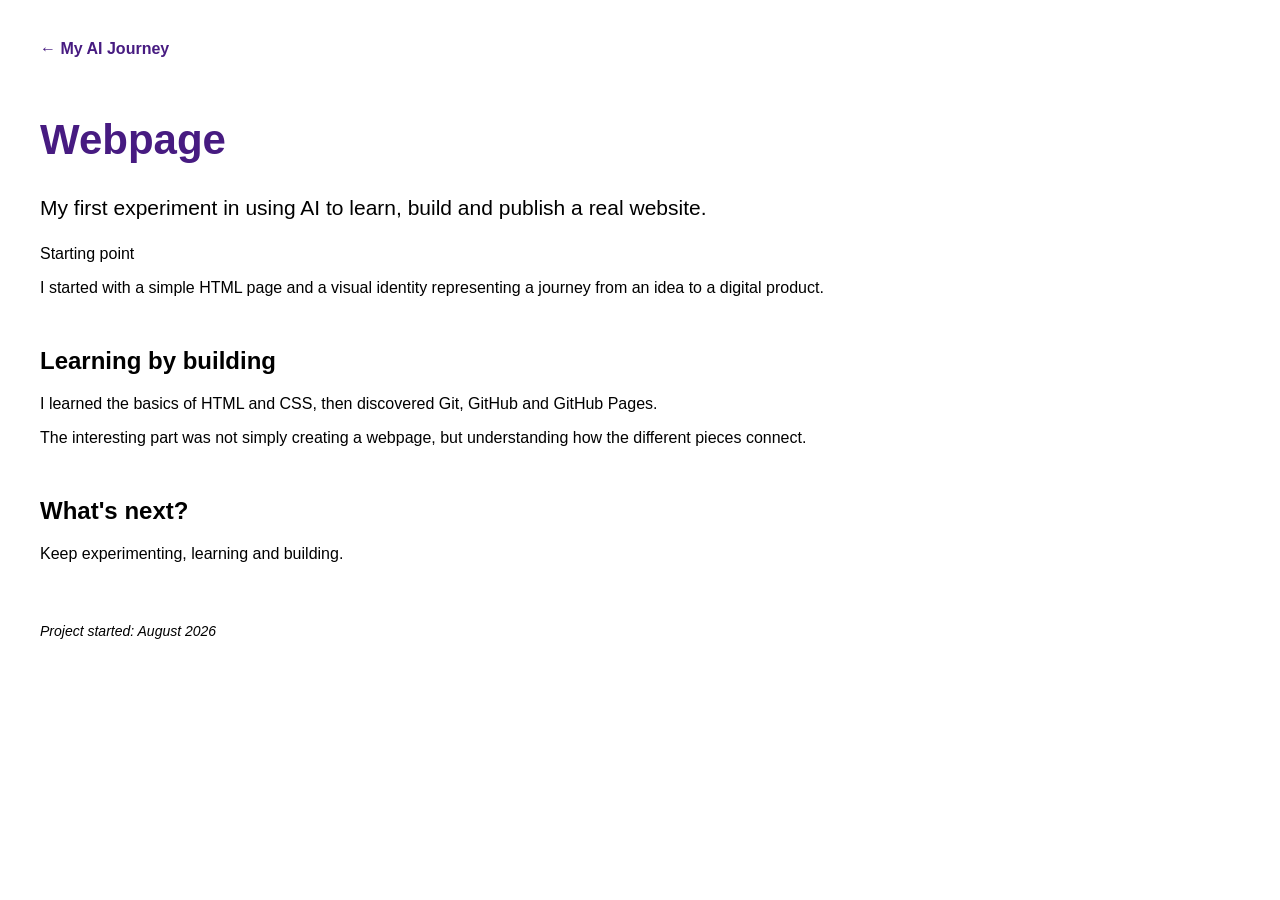
==== webpage.html @ ecdf4fd5 "Create first project page" ====
<!DOCTYPE html>
<html lang="en">

<head>
    <meta charset="UTF-8">
    <meta name="viewport" content="width=device-width, initial-scale=1.0">
    <title>Webpage — My AI Journey</title>
    <link rel="stylesheet" href="style.css">
</head>

<body>

    <a href="index.html" class="back">← My AI Journey</a>

    <h1>Webpage</h1>

    <p class="intro">
        My first experiment in using AI to learn, build and publish
        a real website.
    </p>


    <hh2>Starting point</h1>

    <p>
        I started with a simple HTML page and a visual identity
        representing a journey from an idea to a digital product.
    </p>



    <h2>Learning by building</h2>

    <p>
        I learned the basics of HTML and CSS, then discovered
        Git, GitHub and GitHub Pages.
    </p>

    <p>
        The interesting part was not simply creating a webpage,
        but understanding how the different pieces connect.
    </p>

    <h2>What's next?</h2>

<p>
    Keep experimenting, learning and building.
</p>

<p class="project-date">
    Project started: August 2026
</p>
---- style.css ----
body {
    font-family: Arial, sans-serif;
    margin: 40px;
    max-width: 900px;
}

h1 {
    color: #471b81;
    font-size: 42px;
}

h2 {
    margin-top: 50px;
}

.purpose {
    font-size: 22px;
    line-height: 1.5;
    max-width: 700px;
}

img {
    width: 500px;
    max-width: 100%;
    height: auto;
    margin: 30px 0;
}

.project {
    margin-top: 30px;
    padding: 25px;
    border-left: 4px solid #471b81;
}

.project h3 {
    font-size: 28px;
    margin-top: 0;
}

a {
    color: #471b81;
    font-weight: bold;
    text-decoration: none;
}

a:hover {
    text-decoration: underline;
}

.back {
    display: inline-block;
    margin-bottom: 30px;
}

.intro {
    font-size: 21px;
    line-height: 1.5;
    max-width: 700px;
}
.project-date {
    margin-top: 60px;
    font-size: 14px;
    font-style: italic;
}
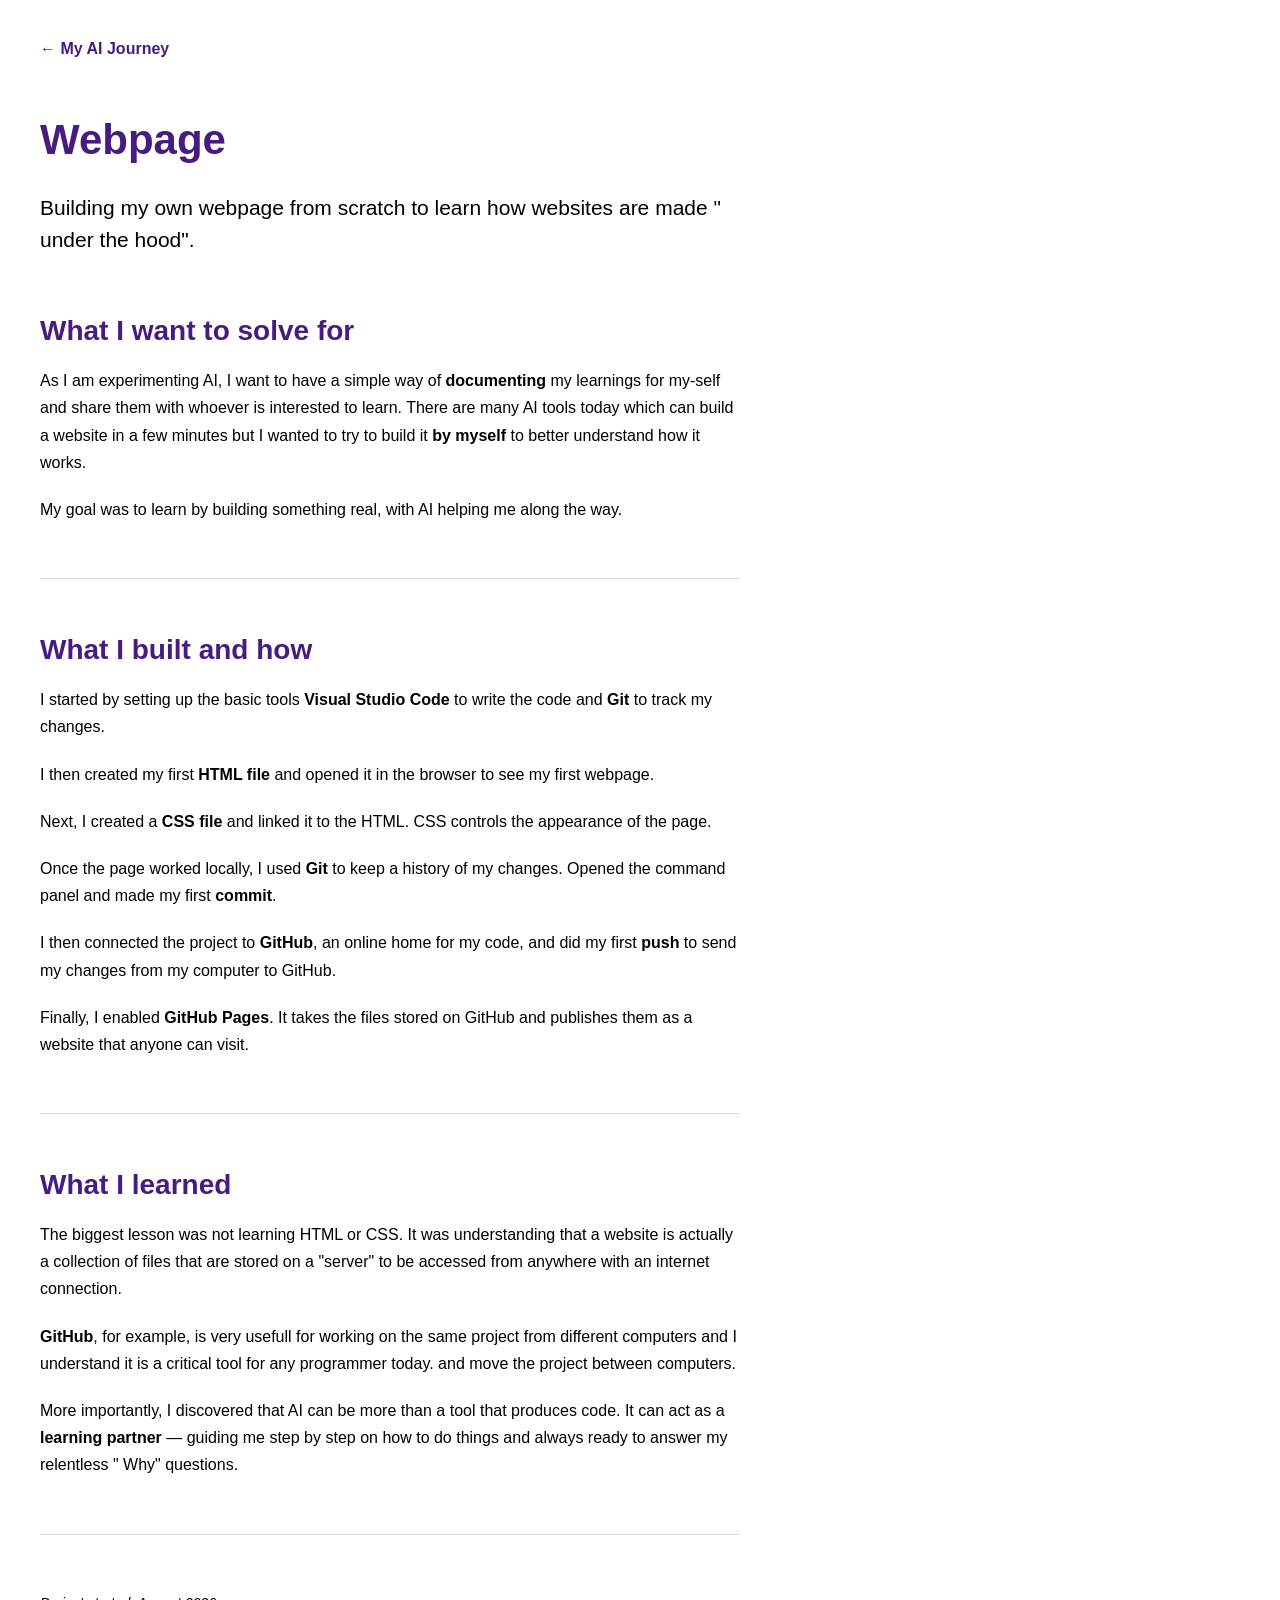
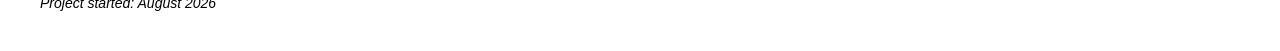
==== commit ba93f325: "Refine website content and project page" ====
--- a/webpage.html
+++ b/webpage.html
@@ -14,39 +14,100 @@
 
     <h1>Webpage</h1>
 
-    <p class="intro">
-        My first experiment in using AI to learn, build and publish
-        a real website.
+    <p class="project-intro">
+        Building my own webpage from scratch 
+        to learn how websites 
+        are made " under the hood".
+
     </p>
 
+    <section class="project-section">
 
-    <hh2>Starting point</h1>
+        <h2>What I want to solve for</h2>
 
-    <p>
-        I started with a simple HTML page and a visual identity
-        representing a journey from an idea to a digital product.
+        <p>
+            As I am experimenting AI, I want to have a simple
+            way of <strong>documenting</strong> my learnings for my-self 
+            and share them with whoever is interested to learn.
+            There are many AI tools today which can build a website in a few minutes
+            but I wanted to try to build it <strong>by myself</strong> 
+            to better understand how it works.
+        </p>
+
+        <p>
+            My goal was to learn by building something real,
+            with AI helping me along the way.
+        </p>
+
+    </section>
+
+    <section class="project-section">
+
+        <h2>What I built and how </h2>
+
+<p>
+    I started by setting up the basic tools 
+    <strong>Visual Studio Code</strong> to write the code and 
+    <strong>Git</strong> to track my changes.
+</p>
+
+<p>
+    I then created my first <strong>HTML file</strong> and opened it
+    in the browser to see my first webpage.
+</p>
+
+<p>
+    Next, I created a <strong>CSS file</strong> and linked it to the HTML.
+    CSS controls the appearance of the page.
+<p>
+    Once the page worked locally, I used <strong>Git</strong> to keep
+    a history of my changes. Opened the command panel and made my first <strong>commit</strong>.
+</p>
+
+<p>
+    I then connected the project to <strong>GitHub</strong>, an online
+    home for my code, and did my first <strong>push</strong> to send my changes
+    from my computer to GitHub.
+</p>
+
+<p>
+    Finally, I enabled <strong>GitHub Pages</strong>. It takes the files
+    stored on GitHub and publishes them as a website that anyone can visit.
+</p>
+
+    </section>
+
+    <section class="project-section">
+
+        <h2>What I learned</h2>
+
+        <p>
+            The biggest lesson was not learning HTML or CSS.
+            It was understanding that a website is actually a collection 
+            of files that are stored on a "server" to be accessed
+            from anywhere with an internet connection.
+        </p>
+
+        <p>
+            <strong>GitHub</strong>, for example, is very usefull for working on the 
+            same project from different computers and I understand
+            it is a critical tool for any programmer today.
+            and move the project between computers.
+        </p>
+
+        <p>
+            More importantly, I discovered that AI can be more than
+            a tool that produces code. It can act as a <strong>learning partner</strong> —
+            guiding me step by step on how to do things and always ready to answer my relentless " Why"   questions.
+            
+        </p>
+
+    </section>
+
+    <p class="project-date">
+        Project started: August 2026
     </p>
 
+</body>
 
-
-    <h2>Learning by building</h2>
-
-    <p>
-        I learned the basics of HTML and CSS, then discovered
-        Git, GitHub and GitHub Pages.
-    </p>
-
-    <p>
-        The interesting part was not simply creating a webpage,
-        but understanding how the different pieces connect.
-    </p>
-
-    <h2>What's next?</h2>
-
-<p>
-    Keep experimenting, learning and building.
-</p>
-
-<p class="project-date">
-    Project started: August 2026
-</p>+</html>
--- a/style.css
+++ b/style.css
@@ -61,4 +61,40 @@
     margin-top: 60px;
     font-size: 14px;
     font-style: italic;
+}
+
+footer {
+  margin-top: 60px;
+  font-size: 0.85em;
+  font-style: italic;
+}
+.project-intro {
+    font-size: 21px;
+    line-height: 1.5;
+    max-width: 700px;
+    margin-bottom: 60px;
+}
+
+.project-section {
+    max-width: 700px;
+    margin-bottom: 55px;
+    padding-bottom: 35px;
+    border-bottom: 1px solid #ddd;
+}
+
+.project-section h2 {
+    color: #471b81;
+    font-size: 28px;
+    margin-bottom: 20px;
+}
+
+.project-section p {
+    line-height: 1.7;
+    margin-bottom: 20px;
+}
+
+.project-date {
+    margin-top: 60px;
+    font-size: 14px;
+    font-style: italic;
 }
